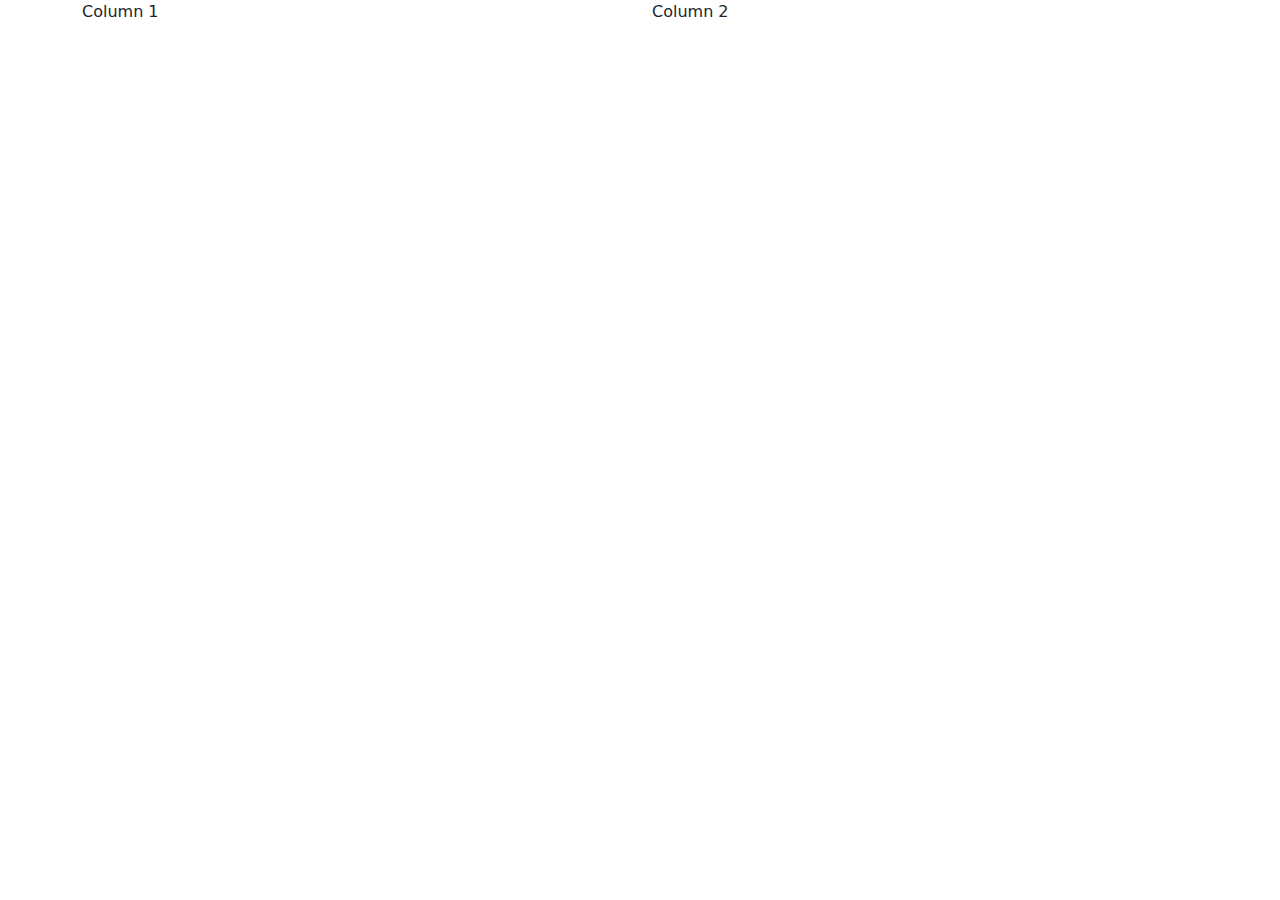
==== columns.html @ a6ee8437 "create boilerplate and HTML" ====
<!DOCTYPE html>
<html lang="en">
  <head>
    <title>EasyBible</title>
    <meta charset="utf-8" />
    <meta name="viewport" content="width=device-width, initial-scale=1" />
    <link
      href="https://cdn.jsdelivr.net/npm/bootstrap@5.3.2/dist/css/bootstrap.min.css"
      rel="stylesheet"
    />
    <script src="https://cdn.jsdelivr.net/npm/bootstrap@5.3.2/dist/js/bootstrap.bundle.min.js"></script>
  </head>
  <body>
    <!--Columns-->
    <div class="container">
      <div class="row">
        <div class="col-6">Column 1</div>
        <div class="col-6">Column 2</div>
      </div>
      
    </div>
  </body>
</html>
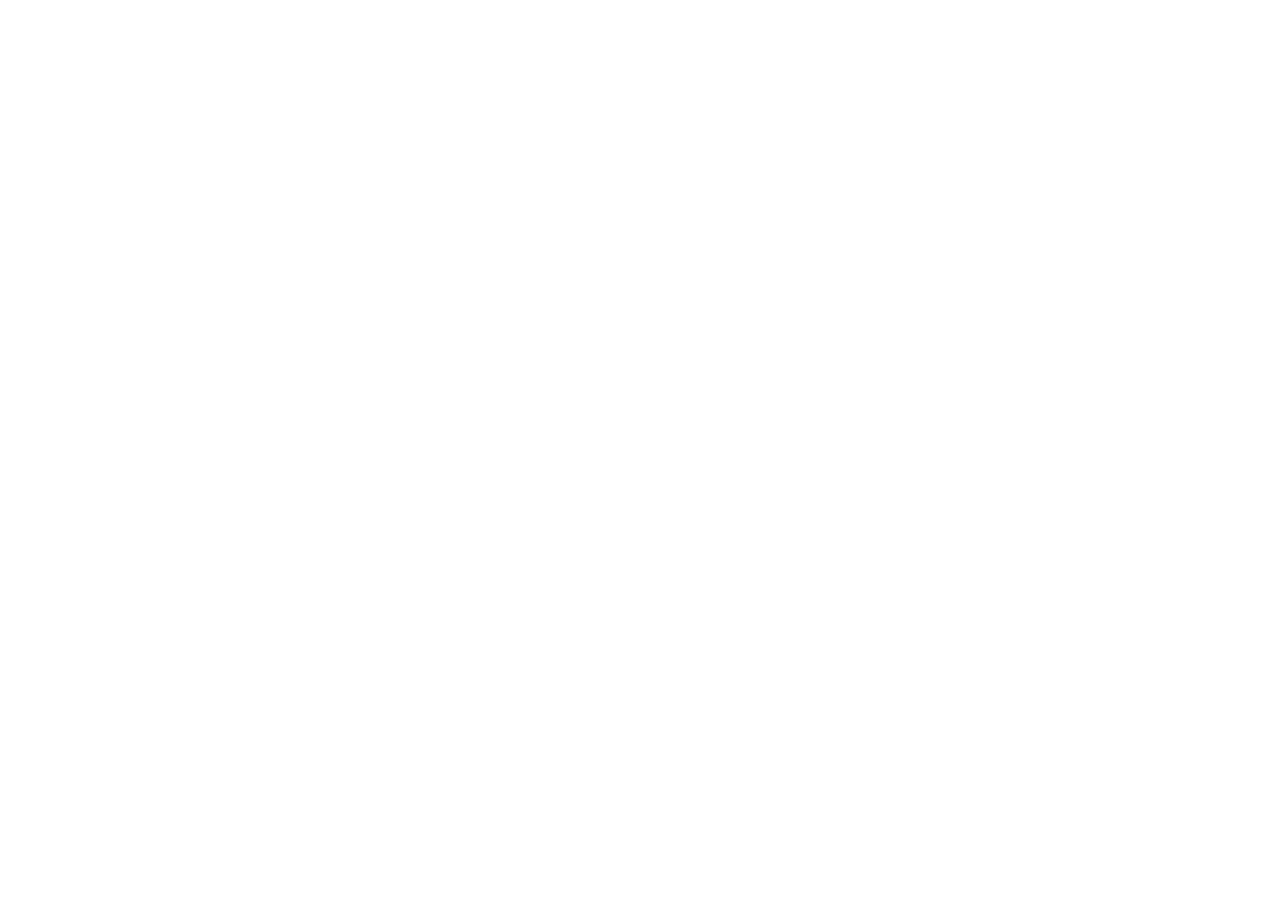
==== commit 01ed614d: "Add app.js" ====
--- a/columns.html
+++ b/columns.html
@@ -11,13 +11,5 @@
     <script src="https://cdn.jsdelivr.net/npm/bootstrap@5.3.2/dist/js/bootstrap.bundle.min.js"></script>
   </head>
   <body>
-    <!--Columns-->
-    <div class="container">
-      <div class="row">
-        <div class="col-6">Column 1</div>
-        <div class="col-6">Column 2</div>
-      </div>
-      
-    </div>
-  </body>
+      </body>
 </html>
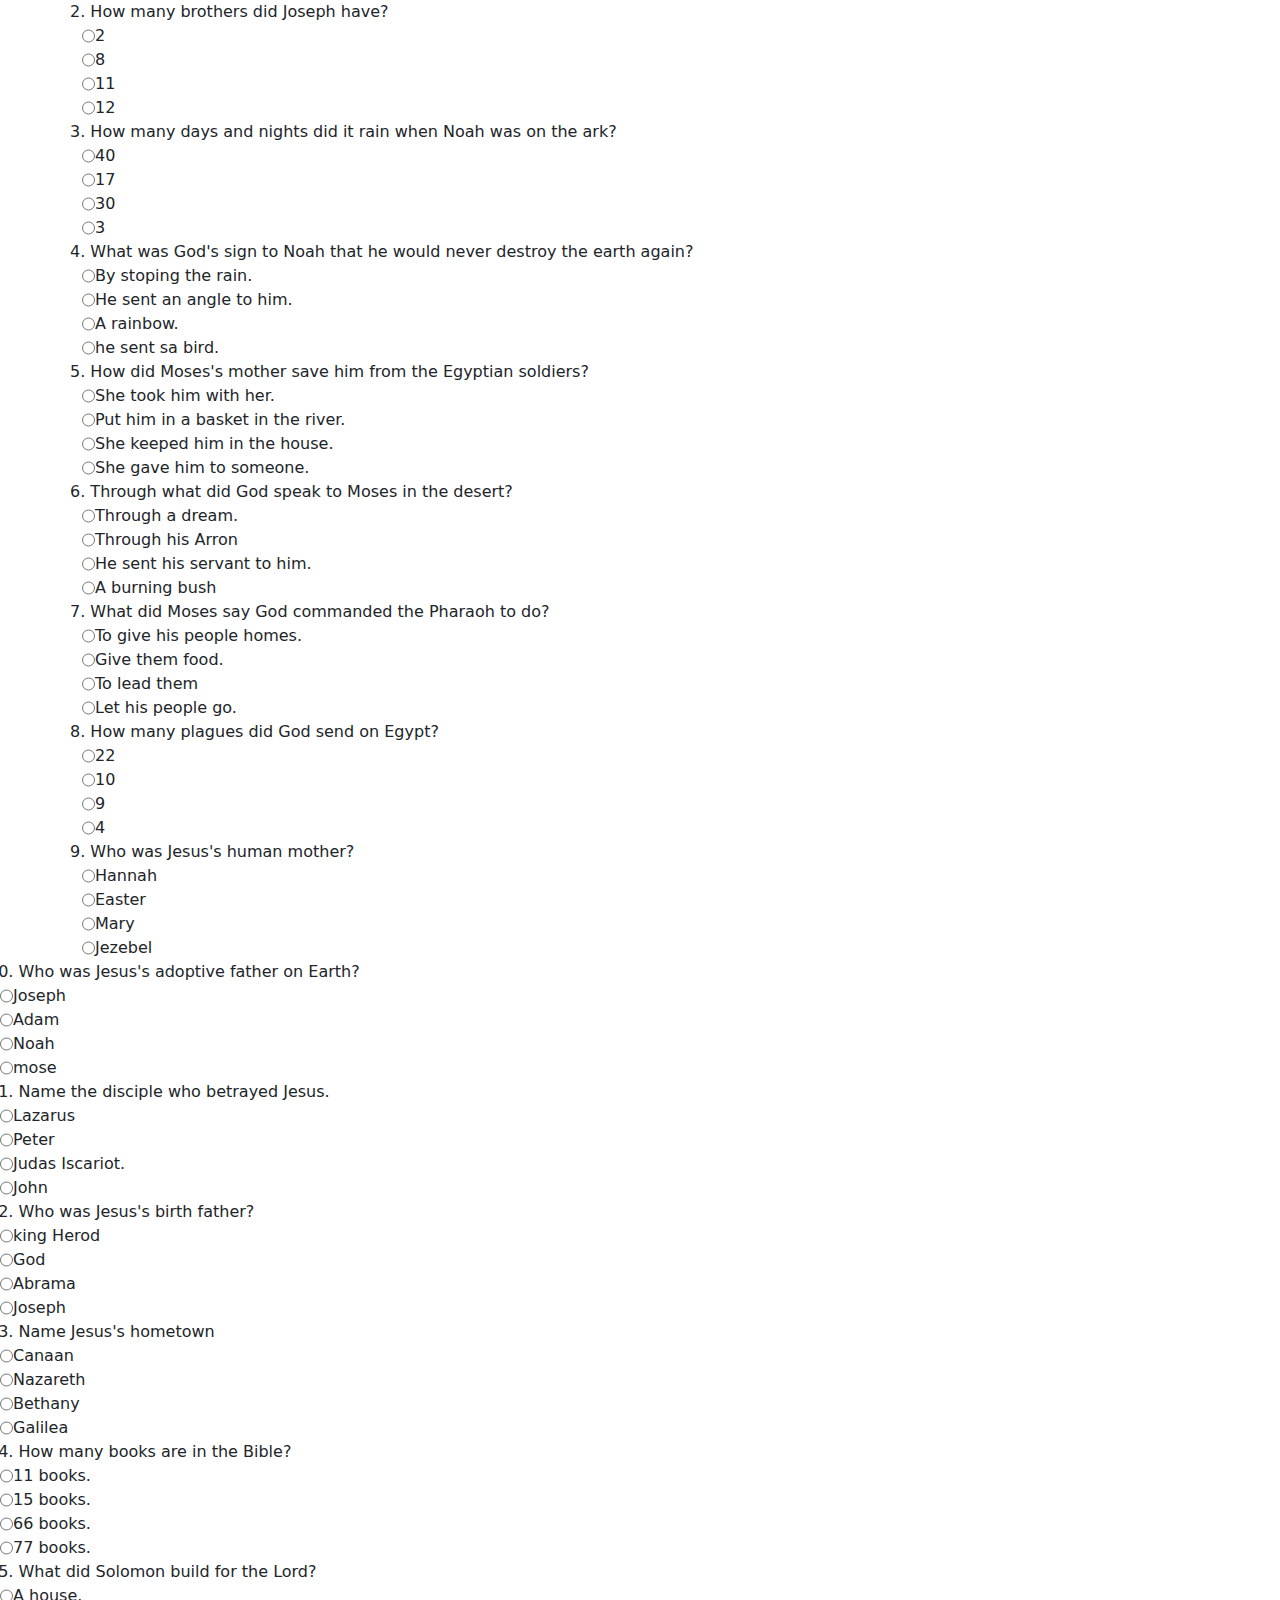
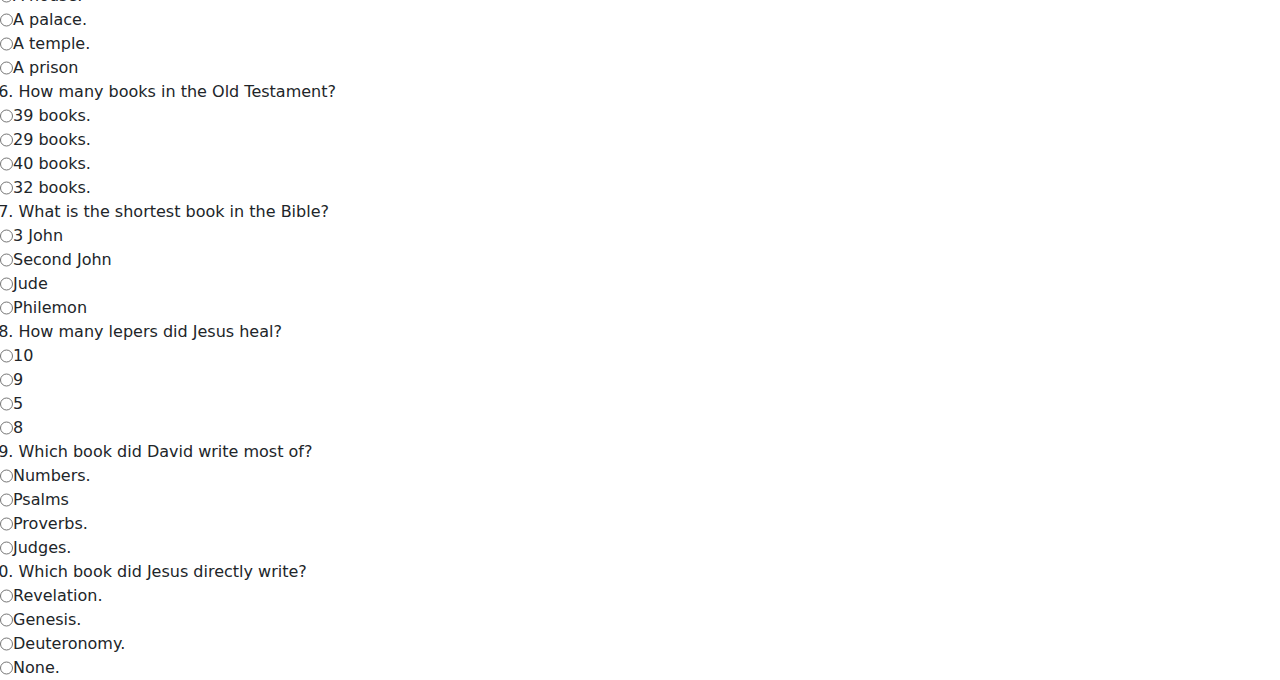
==== commit a556c431: "Add qtns and answers to columns.html" ====
--- a/columns.html
+++ b/columns.html
@@ -11,5 +11,507 @@
     <script src="https://cdn.jsdelivr.net/npm/bootstrap@5.3.2/dist/js/bootstrap.bundle.min.js"></script>
   </head>
   <body>
-      </body>
+    <div class="container">
+      <div class="row" id="q2">
+        <div class="row">2. How many brothers did Joseph have?</div>
+        <div class="row">
+          <div class="row">
+            <div class="col d-flex justify-content-start">
+              <input type="radio" name="qn2" value="A" />2
+            </div>
+          </div>
+          <div class="row">
+            <div class="col d-flex justify-content-start">
+              <input type="radio" name="qn2" value="B" />8
+            </div>
+          </div>
+          <div class="row">
+            <div class="col d-flex justify-content-start">
+              <input type="radio" name="qn2" data-correct="true" value="C" />11
+            </div>
+          </div>
+          <div class="row">
+            <div class="col d-flex justify-content-start">
+              <input type="radio" name="qn2" value="D" />12
+            </div>
+          </div>
+        </div>
+      </div>
+      <div class="row" id="q3">
+        <div class="row">
+          3. How many days and nights did it rain when Noah was on the ark?
+        </div>
+        <div class="row">
+          <div class="row">
+            <div class="col d-flex justify-content-start">
+              <input type="radio" name="qn3" data-correct="true" value="A" />40
+            </div>
+          </div>
+          <div class="row">
+            <div class="col d-flex justify-content-start">
+              <input type="radio" name="qn3" value="B" />17
+            </div>
+          </div>
+          <div class="row">
+            <div class="col d-flex justify-content-start">
+              <input type="radio" name="qn3" value="C" />30
+            </div>
+          </div>
+          <div class="row">
+            <div class="col d-flex justify-content-start">
+              <input type="radio" name="qn3" value="D" />3
+            </div>
+          </div>
+        </div>
+      </div>
+      <div class="row" id="q4">
+        <div class="row">
+          4. What was God's sign to Noah that he would never destroy the earth
+          again?
+        </div>
+        <div class="row">
+          <div class="row">
+            <div class="col d-flex justify-content-start">
+              <input type="radio" name="qn4" value="A" />By stoping the rain.
+            </div>
+          </div>
+          <div class="row">
+            <div class="col d-flex justify-content-start">
+              <input type="radio" name="qn4" value="B" />He sent an angle to
+              him.
+            </div>
+          </div>
+          <div class="row">
+            <div class="col d-flex justify-content-start">
+              <input type="radio" name="qn4" data-correct="true" value="C" />A rainbow.
+            </div>
+          </div>
+          <div class="row">
+            <div class="col d-flex justify-content-start">
+              <input type="radio" name="qn4" value="D" />he sent sa bird.
+            </div>
+          </div>
+        </div>
+      </div>
+      <div class="row" id="qn5">
+        <div class="row">
+          5. How did Moses's mother save him from the Egyptian soldiers?
+        </div>
+        <div class="row">
+          <div class="row">
+            <div class="col d-flex justify-content-start">
+              <input type="radio" name="qn5" value="A" />She took him with her.
+            </div>
+          </div>
+          <div class="row">
+            <div class="col d-flex justify-content-start">
+              <input type="radio" name="qn5" data-correct="true" value="B" />Put him in a basket in
+              the river.
+            </div>
+          </div>
+          <div class="row">
+            <div class="col d-flex justify-content-start">
+              <input type="radio" name="qn5" value="C" />She keeped him in the
+              house.
+            </div>
+          </div>
+          <div class="row">
+            <div class="col d-flex justify-content-start">
+              <input type="radio" name="qn5" value="D" />She gave him to
+              someone.
+            </div>
+          </div>
+        </div>
+      </div>
+      <div class="row" id="q6">
+        <div class="row">
+          6. Through what did God speak to Moses in the desert?
+        </div>
+        <div class="row">
+          <div class="row">
+            <div class="col d-flex justify-content-start">
+              <input type="radio" name="qn6" value="A" />Through a dream.
+            </div>
+          </div>
+          <div class="row">
+            <div class="col d-flex justify-content-start">
+              <input type="radio" name="qn6" value="B" />Through his Arron
+            </div>
+          </div>
+          <div class="row">
+            <div class="col d-flex justify-content-start">
+              <input type="radio" name="qn6" value="C" />He sent his servant to
+              him.
+            </div>
+          </div>
+          <div class="row">
+            <div class="col d-flex justify-content-start">
+              <input type="radio" name="qn6" data-correct="true" value="D" />A burning bush
+            </div>
+          </div>
+        </div>
+      </div>
+      <div class="row" id="q7">
+        <div class="row">
+          7. What did Moses say God commanded the Pharaoh to do?
+        </div>
+        <div class="row">
+          <div class="row">
+            <div class="col d-flex justify-content-start">
+              <input type="radio" name="qn7" value="A" />To give his people
+              homes.
+            </div>
+          </div>
+          <div class="row">
+            <div class="col d-flex justify-content-start">
+              <input type="radio" name="qn7" value="B" />Give them food.
+            </div>
+          </div>
+          <div class="row">
+            <div class="col d-flex justify-content-start">
+              <input type="radio" name="qn7" value="C" />To lead them
+            </div>
+          </div>
+          <div class="row">
+            <div class="col d-flex justify-content-start">
+              <input type="radio" name="qn7" data-correct="true" value="D" />Let his people go.
+            </div>
+          </div>
+        </div>
+      </div>
+      <div class="row" id="q8">
+        <div class="row">8. How many plagues did God send on Egypt?</div>
+        <div class="row">
+          <div class="row">
+            <div class="col d-flex justify-content-start">
+              <input type="radio" name="qn8" value="A" />22
+            </div>
+          </div>
+          <div class="row">
+            <div class="col d-flex justify-content-start">
+              <input type="radio" name="qn8" data-correct="true" value="B" />10
+            </div>
+          </div>
+          <div class="row">
+            <div class="col d-flex justify-content-start">
+              <input type="radio" name="qn8" value="C" />9
+            </div>
+          </div>
+          <div class="row">
+            <div class="col d-flex justify-content-start">
+              <input type="radio" name="qn8" value="D" />4
+            </div>
+          </div>
+        </div>
+      </div>
+    </div>
+    <div class="container">
+      <div class="row" id="q9">
+        <div class="row">9. Who was Jesus's human mother?</div>
+        <div class="row">
+          <div class="row">
+            <div class="col d-flex justify-content-start">
+              <input type="radio" name="qn9" value="A" />Hannah
+            </div>
+          </div>
+          <div class="row">
+            <div class="col d-flex justify-content-start">
+              <input type="radio" name="qn9" value="B" />Easter
+            </div>
+          </div>
+          <div class="row">
+            <div class="col d-flex justify-content-start">
+              <input type="radio" name="qn9" data-correct="true" value="C" />Mary
+            </div>
+          </div>
+          <div class="row">
+            <div class="col d-flex justify-content-start">
+              <input type="radio" name="qn9" value="D" />Jezebel
+            </div>
+          </div>
+        </div>
+      </div>
+    </div>
+      <div class="row" id="q10">
+        <div class="row">10. Who was Jesus's adoptive father on Earth?</div>
+        <div class="row">
+          <div class="row">
+            <div class="col d-flex justify-content-start">
+              <input type="radio" name="qn10" data-correct="true" value="A" />Joseph
+            </div>
+          </div>
+          <div class="row">
+            <div class="col d-flex justify-content-start">
+              <input type="radio" name="qn10" value="B" />Adam
+            </div>
+          </div>
+          <div class="row">
+            <div class="col d-flex justify-content-start">
+              <input type="radio" name="qn10" value="C" />Noah
+            </div>
+          </div>
+          <div class="row">
+            <div class="col d-flex justify-content-start">
+              <input type="radio" name="qn10" value="D" />mose
+            </div>
+          </div>
+        </div>
+      </div>
+    </div>
+      <div class="row" id="q11">
+        <div class="row">11. Name the disciple who betrayed Jesus.</div>
+        <div class="row">
+          <div class="row">
+            <div class="col d-flex justify-content-start">
+              <input type="radio" name="qn11" value="A" />Lazarus
+            </div>
+          </div>
+          <div class="row">
+            <div class="col d-flex justify-content-start">
+              <input type="radio" name="qn11" value="B" />Peter
+            </div>
+          </div>
+          <div class="row">
+            <div class="col d-flex justify-content-start">
+              <input type="radio" name="qn11" data-correct="true" value="C" />Judas Iscariot.
+            </div>
+          </div>
+          <div class="row">
+            <div class="col d-flex justify-content-start">
+              <input type="radio" name="qn11" value="D" />John
+            </div>
+          </div>
+        </div>
+      </div>
+    </div>
+      <div class="row" id="q12">
+        <div class="row">12. Who was Jesus's birth father?</div>
+        <div class="row">
+          <div class="row">
+            <div class="col d-flex justify-content-start">
+              <input type="radio" name="qn12" value="A" />king Herod
+            </div>
+          </div>
+          <div class="row">
+            <div class="col d-flex justify-content-start">
+              <input type="radio" name="qn12" value="B" />God
+            </div>
+          </div>
+          <div class="row">
+            <div class="col d-flex justify-content-start">
+              <input type="radio" name="qn12" value="C" />Abrama
+            </div>
+          </div>
+          <div class="row">
+            <div class="col d-flex justify-content-start">
+              <input type="radio" name="qn12" data-correct="true" value="D" />Joseph
+            </div>
+          </div>
+        </div>
+      </div>
+    </div>
+      <div class="row" id="q13">
+        <div class="row">13. Name Jesus's hometown</div>
+        <div class="row">
+          <div class="row">
+            <div class="col d-flex justify-content-start">
+              <input type="radio" name="qn13" value="A" />Canaan
+            </div>
+          </div>
+          <div class="row">
+            <div class="col d-flex justify-content-start">
+              <input type="radio" name="qn13" data-correct="true" value="B" />Nazareth
+            </div>
+          </div>
+          <div class="row">
+            <div class="col d-flex justify-content-start">
+              <input type="radio" name="qn13" value="C" />Bethany
+            </div>
+          </div>
+          <div class="row">
+            <div class="col d-flex justify-content-start">
+              <input type="radio" name="qn13" value="D" />Galilea
+            </div>
+          </div>
+        </div>
+      </div>
+    </div>
+      <div class="row" id="q14">
+        <div class="row">14. How many books are in the Bible?</div>
+        <div class="row">
+          <div class="row">
+            <div class="col d-flex justify-content-start">
+              <input type="radio" name="qn14" value="A" />11 books.
+            </div>
+          </div>
+          <div class="row">
+            <div class="col d-flex justify-content-start">
+              <input type="radio" name="qn14" value="B" />15 books.
+            </div>
+          </div>
+          <div class="row">
+            <div class="col d-flex justify-content-start">
+              <input type="radio" name="qn14"  data-correct="true" value="C" />66 books.
+            </div>
+          </div>
+          <div class="row">
+            <div class="col d-flex justify-content-start">
+              <input type="radio" name="qn14" value="D" />77 books.
+            </div>
+          </div>
+        </div>
+      </div>
+    </div>
+      <div class="row" id="q15">
+        <div class="row">15. What did Solomon build for the Lord?</div>
+        <div class="row">
+          <div class="row">
+            <div class="col d-flex justify-content-start">
+              <input type="radio" name="qn15" value="A" />A house.
+            </div>
+          </div>
+          <div class="row">
+            <div class="col d-flex justify-content-start">
+              <input type="radio" name="qn15" value="B" />A palace.
+            </div>
+          </div>
+          <div class="row">
+            <div class="col d-flex justify-content-start">
+              <input type="radio" name="qn15" data-correct="true" value="C" />A temple.
+            </div>
+          </div>
+          <div class="row">
+            <div class="col d-flex justify-content-start">
+              <input type="radio" name="qn15" value="D" />A prison
+            </div>
+          </div>
+        </div>
+      </div>
+    </div>
+    <div class="row" id="q16">
+        <div class="row">16. How many books in the Old Testament?</div>
+        <div class="row">
+            <div class="row">
+                <div class="col d-flex justify-content-start">
+                    <input type="radio" name="qn16" data-correct="true" value="A" />39 books.
+                </div>
+            </div>
+            <div class="row">
+                <div class="col d-flex justify-content-start">
+                    <input type="radio" name="qn16" value="B" />29 books.
+                </div>
+            </div>
+            <div class="row">
+                <div class="col d-flex justify-content-start">
+                    <input type="radio" name="qn16" value="C" />40 books.
+                </div>
+            </div>
+            <div class="row">
+                <div class="col d-flex justify-content-start">
+                    <input type="radio" name="qn16" value="D" />32 books.
+                </div>
+            </div>
+        </div>
+    </div>
+    <div class="row" id="q17">
+        <div class="row">17. What is the shortest book in the Bible?</div>
+        <div class="row">
+            <div class="row">
+                <div class="col d-flex justify-content-start">
+                    <input type="radio" name="qn17" data-correct="true" value="A" />3 John
+                </div>
+            </div>
+            <div class="row">
+                <div class="col d-flex justify-content-start">
+                    <input type="radio" name="qn17" value="B" />Second John
+                </div>
+            </div>
+            <div class="row">
+                <div class="col d-flex justify-content-start">
+                    <input type="radio" name="qn17" value="C" />Jude
+                </div>
+            </div>
+            <div class="row">
+                <div class="col d-flex justify-content-start">
+                    <input type="radio" name="qn17" value="D" />Philemon
+                </div>
+            </div>
+        </div>
+    </div>
+    <div class="row" id="q18">
+        <div class="row">18. How many lepers did Jesus heal?</div>
+        <div class="row">
+            <div class="row">
+                <div class="col d-flex justify-content-start">
+                    <input type="radio" name="qn18" data-correct="true" value="A" />10
+                </div>
+            </div>
+            <div class="row">
+                <div class="col d-flex justify-content-start">
+                    <input type="radio" name="qn18" value="B" />9
+                </div>
+            </div>
+            <div class="row">
+                <div class="col d-flex justify-content-start">
+                    <input type="radio" name="qn18" value="C" />5
+                </div>
+            </div>
+            <div class="row">
+                <div class="col d-flex justify-content-start">
+                    <input type="radio" name="qn18" value="D" />8
+                </div>
+            </div>
+        </div>
+    </div>
+    <div class="row" id="q19">
+        <div class="row">19. Which book did David write most of?</div>
+        <div class="row">
+            <div class="row">
+                <div class="col d-flex justify-content-start">
+                    <input type="radio" name="qn19"  value="A" />Numbers.
+                </div>
+            </div>
+            <div class="row">
+                <div class="col d-flex justify-content-start">
+                    <input type="radio" name="qn19" data-correct="true" value="B" />Psalms
+                </div>
+            </div>
+            <div class="row">
+                <div class="col d-flex justify-content-start">
+                    <input type="radio" name="qn19" value="C" />Proverbs.
+                </div>
+            </div>
+            <div class="row">
+                <div class="col d-flex justify-content-start">
+                    <input type="radio" name="qn19" value="D" />Judges.
+                </div>
+            </div>
+        </div>
+    </div>
+    <div class="row" id="q20">
+        <div class="row">20. Which book did Jesus directly write?</div>
+        <div class="row">
+            <div class="row">
+                <div class="col d-flex justify-content-start">
+                    <input type="radio" name="qn20" value="A" />Revelation.
+                </div>
+            </div>
+            <div class="row">
+                <div class="col d-flex justify-content-start">
+                    <input type="radio" name="qn20" value="B" />Genesis.
+                </div>
+            </div>
+            <div class="row">
+                <div class="col d-flex justify-content-start">
+                    <input type="radio" name="qn20" value="C" />Deuteronomy.
+                </div>
+            </div>
+            <div class="row">
+                <div class="col d-flex justify-content-start">
+                    <input type="radio" name="qn20" data-correct="true" value="D" />None.
+                </div>
+            </div>
+        </div>
+    </div>
+  </body>
 </html>
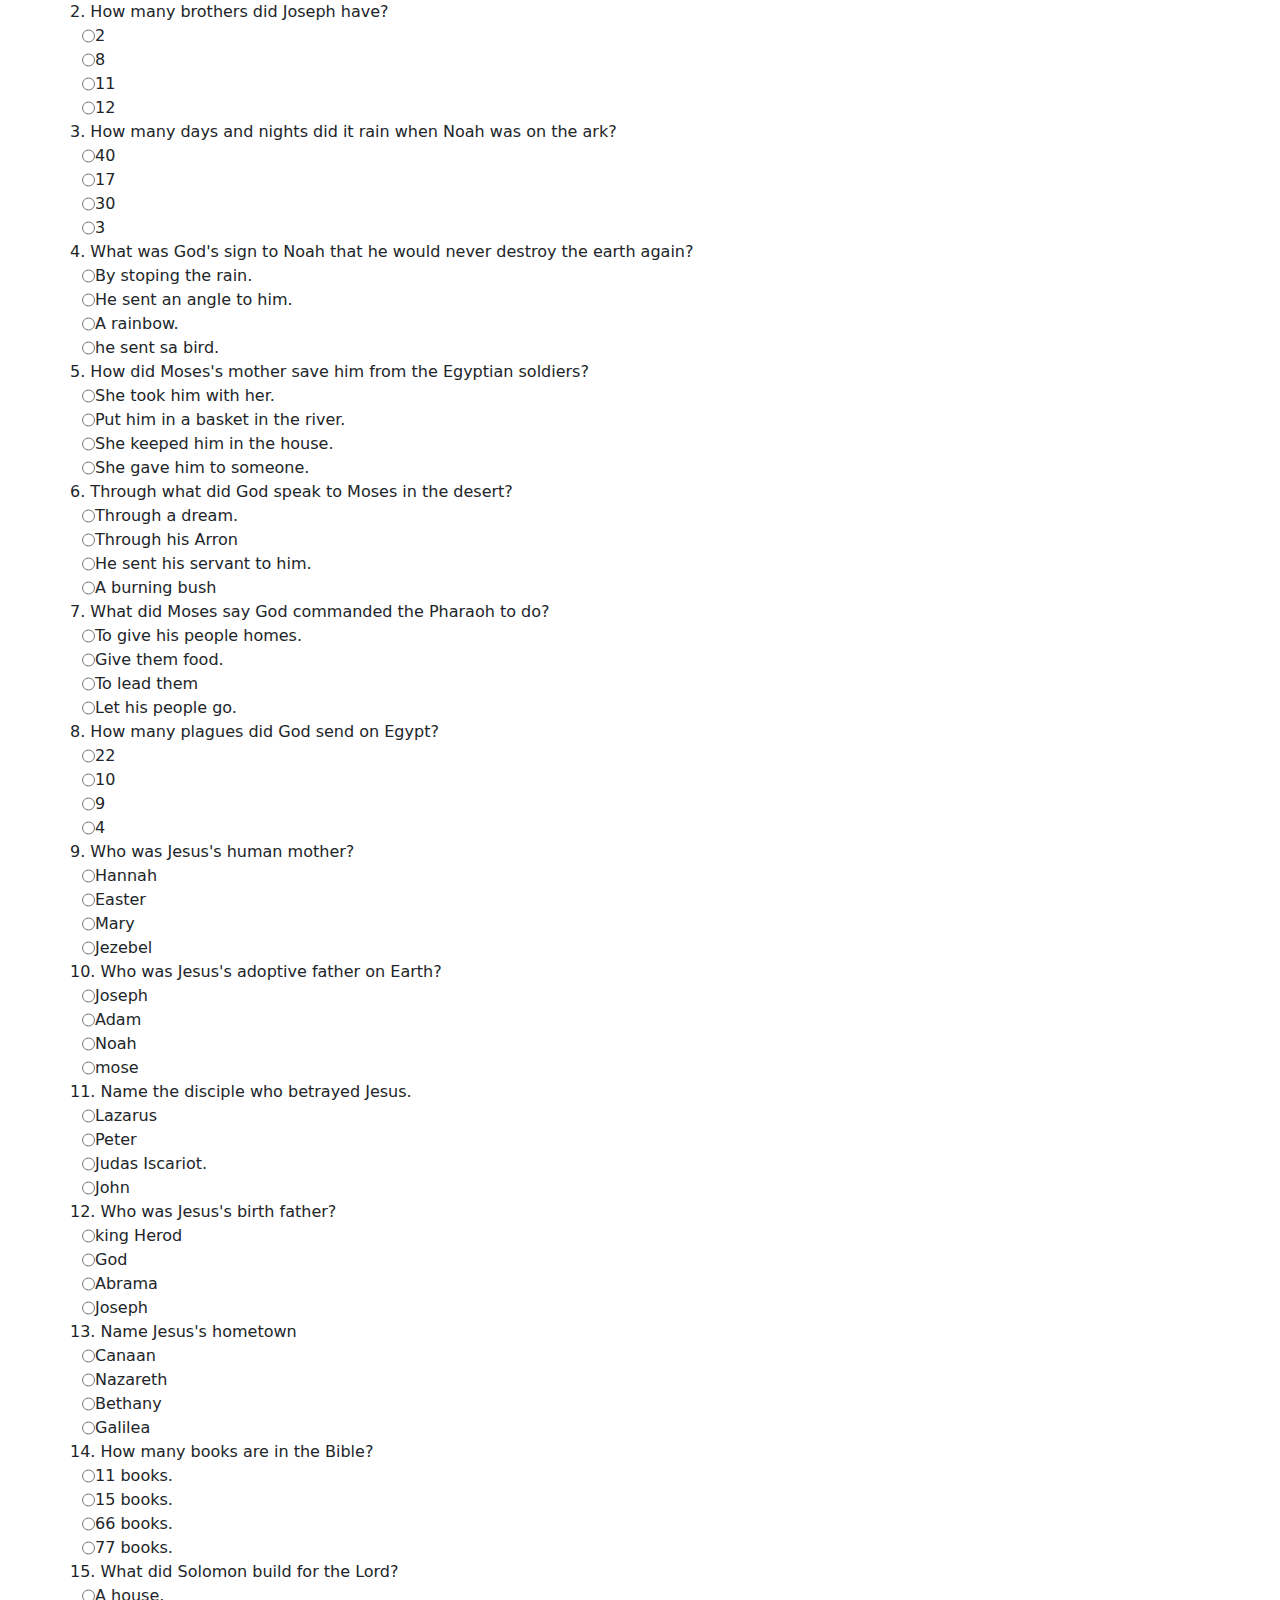
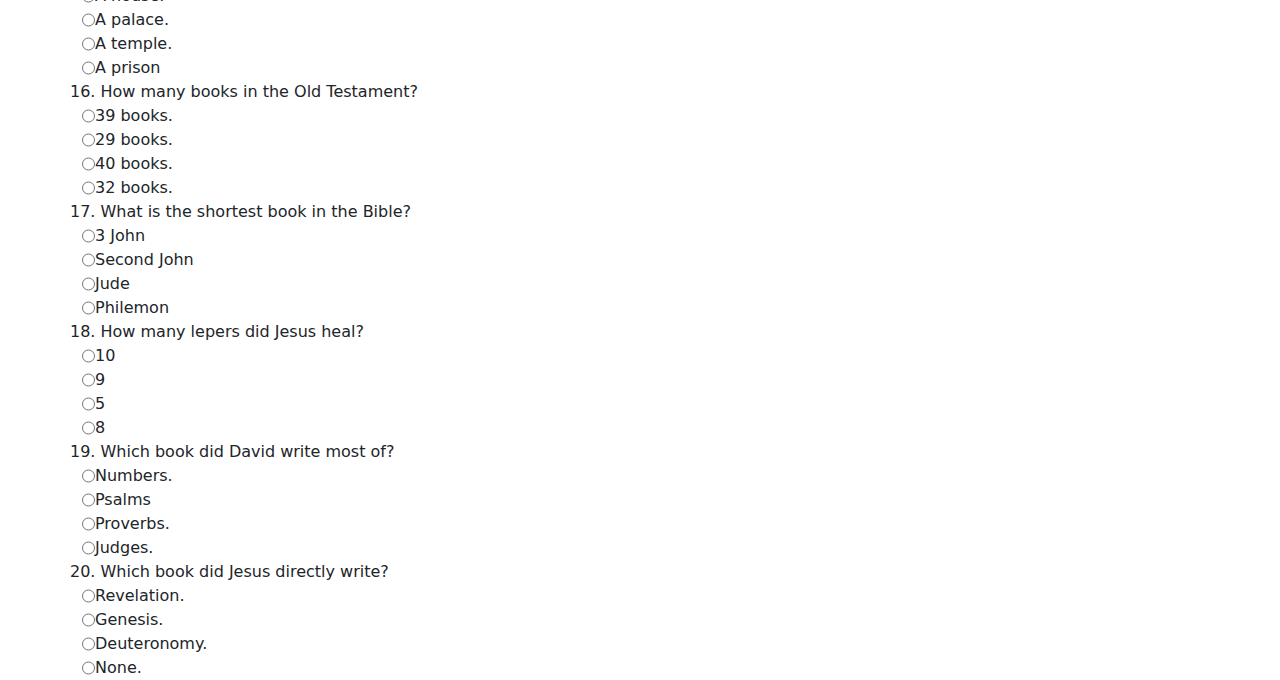
==== commit b88ab640: "create content in index.html and style.css" ====
--- a/columns.html
+++ b/columns.html
@@ -83,7 +83,8 @@
           </div>
           <div class="row">
             <div class="col d-flex justify-content-start">
-              <input type="radio" name="qn4" data-correct="true" value="C" />A rainbow.
+              <input type="radio" name="qn4" data-correct="true" value="C" />A
+              rainbow.
             </div>
           </div>
           <div class="row">
@@ -105,8 +106,8 @@
           </div>
           <div class="row">
             <div class="col d-flex justify-content-start">
-              <input type="radio" name="qn5" data-correct="true" value="B" />Put him in a basket in
-              the river.
+              <input type="radio" name="qn5" data-correct="true" value="B" />Put
+              him in a basket in the river.
             </div>
           </div>
           <div class="row">
@@ -146,7 +147,8 @@
           </div>
           <div class="row">
             <div class="col d-flex justify-content-start">
-              <input type="radio" name="qn6" data-correct="true" value="D" />A burning bush
+              <input type="radio" name="qn6" data-correct="true" value="D" />A
+              burning bush
             </div>
           </div>
         </div>
@@ -174,7 +176,8 @@
           </div>
           <div class="row">
             <div class="col d-flex justify-content-start">
-              <input type="radio" name="qn7" data-correct="true" value="D" />Let his people go.
+              <input type="radio" name="qn7" data-correct="true" value="D" />Let
+              his people go.
             </div>
           </div>
         </div>
@@ -204,8 +207,7 @@
           </div>
         </div>
       </div>
-    </div>
-    <div class="container">
+
       <div class="row" id="q9">
         <div class="row">9. Who was Jesus's human mother?</div>
         <div class="row">
@@ -221,7 +223,12 @@
           </div>
           <div class="row">
             <div class="col d-flex justify-content-start">
-              <input type="radio" name="qn9" data-correct="true" value="C" />Mary
+              <input
+                type="radio"
+                name="qn9"
+                data-correct="true"
+                value="C"
+              />Mary
             </div>
           </div>
           <div class="row">
@@ -231,13 +238,17 @@
           </div>
         </div>
       </div>
-    </div>
       <div class="row" id="q10">
         <div class="row">10. Who was Jesus's adoptive father on Earth?</div>
         <div class="row">
           <div class="row">
             <div class="col d-flex justify-content-start">
-              <input type="radio" name="qn10" data-correct="true" value="A" />Joseph
+              <input
+                type="radio"
+                name="qn10"
+                data-correct="true"
+                value="A"
+              />Joseph
             </div>
           </div>
           <div class="row">
@@ -257,7 +268,7 @@
           </div>
         </div>
       </div>
-    </div>
+
       <div class="row" id="q11">
         <div class="row">11. Name the disciple who betrayed Jesus.</div>
         <div class="row">
@@ -273,7 +284,12 @@
           </div>
           <div class="row">
             <div class="col d-flex justify-content-start">
-              <input type="radio" name="qn11" data-correct="true" value="C" />Judas Iscariot.
+              <input
+                type="radio"
+                name="qn11"
+                data-correct="true"
+                value="C"
+              />Judas Iscariot.
             </div>
           </div>
           <div class="row">
@@ -283,7 +299,6 @@
           </div>
         </div>
       </div>
-    </div>
       <div class="row" id="q12">
         <div class="row">12. Who was Jesus's birth father?</div>
         <div class="row">
@@ -304,12 +319,16 @@
           </div>
           <div class="row">
             <div class="col d-flex justify-content-start">
-              <input type="radio" name="qn12" data-correct="true" value="D" />Joseph
-            </div>
-          </div>
-        </div>
-      </div>
-    </div>
+              <input
+                type="radio"
+                name="qn12"
+                data-correct="true"
+                value="D"
+              />Joseph
+            </div>
+          </div>
+        </div>
+      </div>
       <div class="row" id="q13">
         <div class="row">13. Name Jesus's hometown</div>
         <div class="row">
@@ -320,7 +339,12 @@
           </div>
           <div class="row">
             <div class="col d-flex justify-content-start">
-              <input type="radio" name="qn13" data-correct="true" value="B" />Nazareth
+              <input
+                type="radio"
+                name="qn13"
+                data-correct="true"
+                value="B"
+              />Nazareth
             </div>
           </div>
           <div class="row">
@@ -335,7 +359,6 @@
           </div>
         </div>
       </div>
-    </div>
       <div class="row" id="q14">
         <div class="row">14. How many books are in the Bible?</div>
         <div class="row">
@@ -351,7 +374,8 @@
           </div>
           <div class="row">
             <div class="col d-flex justify-content-start">
-              <input type="radio" name="qn14"  data-correct="true" value="C" />66 books.
+              <input type="radio" name="qn14" data-correct="true" value="C" />66
+              books.
             </div>
           </div>
           <div class="row">
@@ -361,7 +385,6 @@
           </div>
         </div>
       </div>
-    </div>
       <div class="row" id="q15">
         <div class="row">15. What did Solomon build for the Lord?</div>
         <div class="row">
@@ -377,7 +400,8 @@
           </div>
           <div class="row">
             <div class="col d-flex justify-content-start">
-              <input type="radio" name="qn15" data-correct="true" value="C" />A temple.
+              <input type="radio" name="qn15" data-correct="true" value="C" />A
+              temple.
             </div>
           </div>
           <div class="row">
@@ -387,131 +411,144 @@
           </div>
         </div>
       </div>
-    </div>
-    <div class="row" id="q16">
+
+      <div class="row" id="q16">
         <div class="row">16. How many books in the Old Testament?</div>
         <div class="row">
-            <div class="row">
-                <div class="col d-flex justify-content-start">
-                    <input type="radio" name="qn16" data-correct="true" value="A" />39 books.
-                </div>
-            </div>
-            <div class="row">
-                <div class="col d-flex justify-content-start">
-                    <input type="radio" name="qn16" value="B" />29 books.
-                </div>
-            </div>
-            <div class="row">
-                <div class="col d-flex justify-content-start">
-                    <input type="radio" name="qn16" value="C" />40 books.
-                </div>
-            </div>
-            <div class="row">
-                <div class="col d-flex justify-content-start">
-                    <input type="radio" name="qn16" value="D" />32 books.
-                </div>
-            </div>
-        </div>
-    </div>
-    <div class="row" id="q17">
+          <div class="row">
+            <div class="col d-flex justify-content-start">
+              <input type="radio" name="qn16" data-correct="true" value="A" />39
+              books.
+            </div>
+          </div>
+          <div class="row">
+            <div class="col d-flex justify-content-start">
+              <input type="radio" name="qn16" value="B" />29 books.
+            </div>
+          </div>
+          <div class="row">
+            <div class="col d-flex justify-content-start">
+              <input type="radio" name="qn16" value="C" />40 books.
+            </div>
+          </div>
+          <div class="row">
+            <div class="col d-flex justify-content-start">
+              <input type="radio" name="qn16" value="D" />32 books.
+            </div>
+          </div>
+        </div>
+      </div>
+      <div class="row" id="q17">
         <div class="row">17. What is the shortest book in the Bible?</div>
         <div class="row">
-            <div class="row">
-                <div class="col d-flex justify-content-start">
-                    <input type="radio" name="qn17" data-correct="true" value="A" />3 John
-                </div>
-            </div>
-            <div class="row">
-                <div class="col d-flex justify-content-start">
-                    <input type="radio" name="qn17" value="B" />Second John
-                </div>
-            </div>
-            <div class="row">
-                <div class="col d-flex justify-content-start">
-                    <input type="radio" name="qn17" value="C" />Jude
-                </div>
-            </div>
-            <div class="row">
-                <div class="col d-flex justify-content-start">
-                    <input type="radio" name="qn17" value="D" />Philemon
-                </div>
-            </div>
-        </div>
-    </div>
-    <div class="row" id="q18">
+          <div class="row">
+            <div class="col d-flex justify-content-start">
+              <input type="radio" name="qn17" data-correct="true" value="A" />3
+              John
+            </div>
+          </div>
+          <div class="row">
+            <div class="col d-flex justify-content-start">
+              <input type="radio" name="qn17" value="B" />Second John
+            </div>
+          </div>
+          <div class="row">
+            <div class="col d-flex justify-content-start">
+              <input type="radio" name="qn17" value="C" />Jude
+            </div>
+          </div>
+          <div class="row">
+            <div class="col d-flex justify-content-start">
+              <input type="radio" name="qn17" value="D" />Philemon
+            </div>
+          </div>
+        </div>
+      </div>
+      <div class="row" id="q18">
         <div class="row">18. How many lepers did Jesus heal?</div>
         <div class="row">
-            <div class="row">
-                <div class="col d-flex justify-content-start">
-                    <input type="radio" name="qn18" data-correct="true" value="A" />10
-                </div>
-            </div>
-            <div class="row">
-                <div class="col d-flex justify-content-start">
-                    <input type="radio" name="qn18" value="B" />9
-                </div>
-            </div>
-            <div class="row">
-                <div class="col d-flex justify-content-start">
-                    <input type="radio" name="qn18" value="C" />5
-                </div>
-            </div>
-            <div class="row">
-                <div class="col d-flex justify-content-start">
-                    <input type="radio" name="qn18" value="D" />8
-                </div>
-            </div>
-        </div>
-    </div>
-    <div class="row" id="q19">
+          <div class="row">
+            <div class="col d-flex justify-content-start">
+              <input type="radio" name="qn18" data-correct="true" value="A" />10
+            </div>
+          </div>
+          <div class="row">
+            <div class="col d-flex justify-content-start">
+              <input type="radio" name="qn18" value="B" />9
+            </div>
+          </div>
+          <div class="row">
+            <div class="col d-flex justify-content-start">
+              <input type="radio" name="qn18" value="C" />5
+            </div>
+          </div>
+          <div class="row">
+            <div class="col d-flex justify-content-start">
+              <input type="radio" name="qn18" value="D" />8
+            </div>
+          </div>
+        </div>
+      </div>
+      <div class="row" id="q19">
         <div class="row">19. Which book did David write most of?</div>
         <div class="row">
-            <div class="row">
-                <div class="col d-flex justify-content-start">
-                    <input type="radio" name="qn19"  value="A" />Numbers.
-                </div>
-            </div>
-            <div class="row">
-                <div class="col d-flex justify-content-start">
-                    <input type="radio" name="qn19" data-correct="true" value="B" />Psalms
-                </div>
-            </div>
-            <div class="row">
-                <div class="col d-flex justify-content-start">
-                    <input type="radio" name="qn19" value="C" />Proverbs.
-                </div>
-            </div>
-            <div class="row">
-                <div class="col d-flex justify-content-start">
-                    <input type="radio" name="qn19" value="D" />Judges.
-                </div>
-            </div>
-        </div>
-    </div>
-    <div class="row" id="q20">
+          <div class="row">
+            <div class="col d-flex justify-content-start">
+              <input type="radio" name="qn19" value="A" />Numbers.
+            </div>
+          </div>
+          <div class="row">
+            <div class="col d-flex justify-content-start">
+              <input
+                type="radio"
+                name="qn19"
+                data-correct="true"
+                value="B"
+              />Psalms
+            </div>
+          </div>
+          <div class="row">
+            <div class="col d-flex justify-content-start">
+              <input type="radio" name="qn19" value="C" />Proverbs.
+            </div>
+          </div>
+          <div class="row">
+            <div class="col d-flex justify-content-start">
+              <input type="radio" name="qn19" value="D" />Judges.
+            </div>
+          </div>
+        </div>
+      </div>
+      <div class="row" id="q20">
         <div class="row">20. Which book did Jesus directly write?</div>
         <div class="row">
-            <div class="row">
-                <div class="col d-flex justify-content-start">
-                    <input type="radio" name="qn20" value="A" />Revelation.
-                </div>
-            </div>
-            <div class="row">
-                <div class="col d-flex justify-content-start">
-                    <input type="radio" name="qn20" value="B" />Genesis.
-                </div>
-            </div>
-            <div class="row">
-                <div class="col d-flex justify-content-start">
-                    <input type="radio" name="qn20" value="C" />Deuteronomy.
-                </div>
-            </div>
-            <div class="row">
-                <div class="col d-flex justify-content-start">
-                    <input type="radio" name="qn20" data-correct="true" value="D" />None.
-                </div>
-            </div>
-        </div>
+          <div class="row">
+            <div class="col d-flex justify-content-start">
+              <input type="radio" name="qn20" value="A" />Revelation.
+            </div>
+          </div>
+          <div class="row">
+            <div class="col d-flex justify-content-start">
+              <input type="radio" name="qn20" value="B" />Genesis.
+            </div>
+          </div>
+          <div class="row">
+            <div class="col d-flex justify-content-start">
+              <input type="radio" name="qn20" value="C" />Deuteronomy.
+            </div>
+          </div>
+          <div class="row">
+            <div class="col d-flex justify-content-start">
+              <input
+                type="radio"
+                name="qn20"
+                data-correct="true"
+                value="D"
+              />None.
+            </div>
+          </div>
+        </div>
+      </div>
     </div>
   </body>
 </html>
